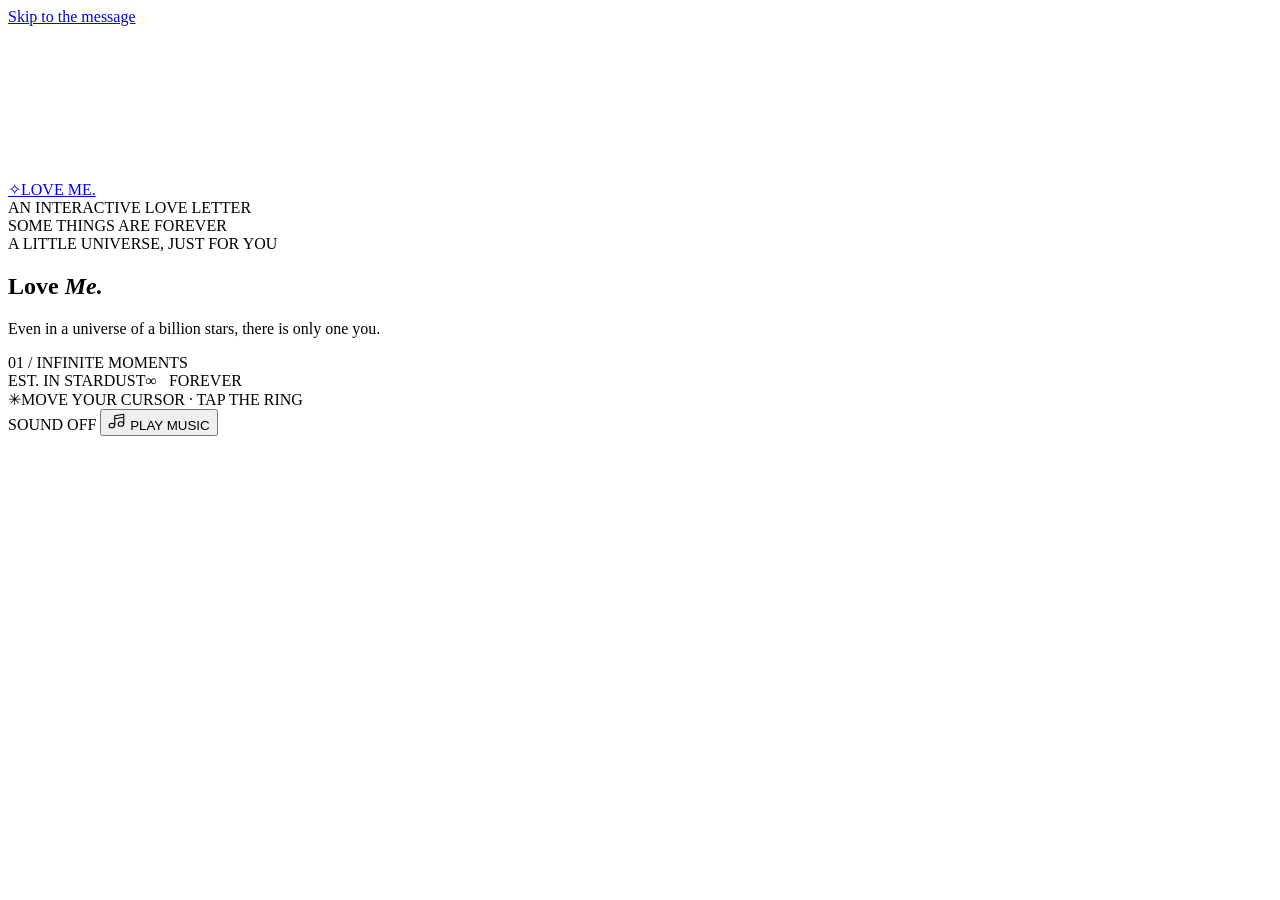
==== diamond-ring/index.html @ 7bf06d41 "Add Diamond Love Ring website: diamond-ring/index.html" ====
<!doctype html>
<html lang="en">
<head>
  <meta charset="utf-8">
  <meta name="viewport" content="width=device-width, initial-scale=1, viewport-fit=cover">
  <meta name="theme-color" content="#050608">
  <meta name="description" content="An interactive constellation of light, built around a sparkling diamond ring.">
  <title>LOVE ME — A Ring of Light</title>
  <link rel="stylesheet" href="./style.css">
  <script src="./script.js" defer></script>
</head>
<body>
  <a class="skip-link" href="#message">Skip to the message</a>
  <main class="experience" id="experience">
    <canvas id="universe" aria-hidden="true"></canvas>
    <div class="vignette" aria-hidden="true"></div>
    <div class="grain" aria-hidden="true"></div>

    <header class="topbar">
      <a class="brand" href="#message" aria-label="Love Me, homepage"><span class="brand-symbol">✧</span><span>LOVE <span class="brand-light">ME.</span></span></a>
      <div class="top-right"><span class="live-dot"></span><span>AN INTERACTIVE LOVE LETTER</span></div>
    </header>

    <section class="hero" aria-label="An animated diamond ring with stars">
      <div class="hero-topline"><span class="mini-rule"></span> SOME THINGS ARE FOREVER <span class="mini-rule"></span></div>
      <div class="stage" id="stage" role="img" aria-label="A luminous silver diamond ring, slowly revolving among drifting stars"></div>
      <div class="hero-copy" id="message">
        <span class="eyebrow">A LITTLE UNIVERSE, JUST FOR YOU</span>
        <h1>Love <em>Me.</em></h1>
        <p>Even in a universe of a billion stars, <span>there is only one you.</span></p>
      </div>
    </section>

    <div class="side-note" aria-hidden="true">01 / INFINITE MOMENTS</div>
    <div class="coordinates" aria-hidden="true"><span>EST. IN STARDUST</span><span>∞ &nbsp; FOREVER</span></div>

    <footer class="bottom-bar">
      <div class="interaction-note"><span class="spin-icon">✳</span><span>MOVE YOUR CURSOR · TAP THE RING</span></div>
      <div class="music-group">
        <span class="music-state" id="music-state" aria-live="polite">SOUND OFF</span>
        <button class="music-toggle" id="music-toggle" type="button" aria-label="Play background music" aria-pressed="false">
          <svg viewBox="0 0 24 24" aria-hidden="true" width="18" height="18"><path d="M9 18V5l12-2v13M9 9l12-2M9 18c0 1.7-1.7 3-3.8 3C3 21 1.5 19.9 1.5 18.2 1.5 16.5 3.1 15 5.2 15S9 16.3 9 18ZM21 16c0 1.7-1.7 3-3.8 3-2.1 0-3.7-1.1-3.7-2.8s1.6-3.2 3.7-3.2S21 14.3 21 16Z" fill="none" stroke="currentColor" stroke-width="1.5" stroke-linecap="round" stroke-linejoin="round"/></svg>
          <span id="music-action">PLAY MUSIC</span>
          <span class="music-bars" aria-hidden="true"><i></i><i></i><i></i></span>
        </button>
      </div>
    </footer>
    <div class="toast" id="toast" role="status" aria-live="polite"></div>
  </main>
  <noscript><p class="noscript">Enable JavaScript to enjoy the animated ring.</p></noscript>
</body>
</html>
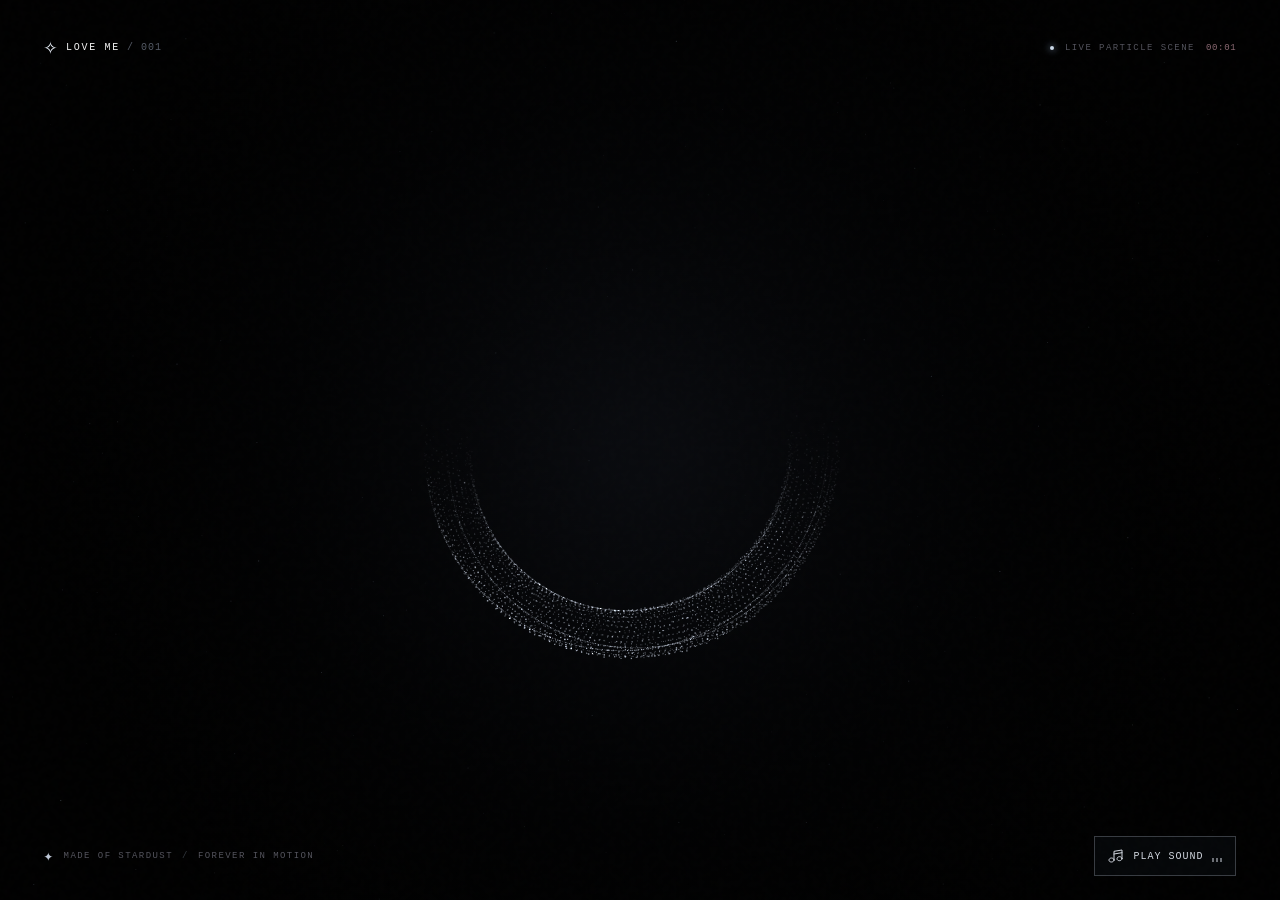
==== commit 27b007b7: "Rebuild diamond ring scene to match reference video" ====
--- a/diamond-ring/index.html
+++ b/diamond-ring/index.html
@@ -3,50 +3,348 @@
 <head>
   <meta charset="utf-8">
   <meta name="viewport" content="width=device-width, initial-scale=1, viewport-fit=cover">
-  <meta name="theme-color" content="#050608">
-  <meta name="description" content="An interactive constellation of light, built around a sparkling diamond ring.">
-  <title>LOVE ME — A Ring of Light</title>
-  <link rel="stylesheet" href="./style.css">
-  <script src="./script.js" defer></script>
+  <meta name="theme-color" content="#000000">
+  <meta name="description" content="An interactive, rotating diamond ring made of thousands of stars.">
+  <title>LOVE ME — A Ring Made of Stars</title>
+  <style>:root{color-scheme:dark;--ink:#000;--silver:#dae1ea;--subtle:#82878d}
+*{box-sizing:border-box}
+html,body{margin:0;padding:0;width:100%;height:100%;min-height:100%;background:#000;color:var(--silver)}
+body{font-family:'Courier New',Consolas,monospace;-webkit-font-smoothing:antialiased;overflow:hidden}
+button{-webkit-tap-highlight-color:transparent}button:focus-visible{outline:2px solid #d8dfe9;outline-offset:5px}
+.scene{height:100vh;height:100dvh;min-height:360px;width:100%;background:#000;overflow:hidden;position:relative;isolation:isolate}
+#universe{display:block;position:absolute;inset:0;width:100%;height:100%;z-index:0;pointer-events:none}
+.film-grain{position:absolute;inset:0;pointer-events:none;opacity:.10;z-index:1;background-image:url("data:image/svg+xml,%3Csvg viewBox='0 0 170 170' xmlns='http://www.w3.org/2000/svg'%3E%3Cfilter id='n'%3E%3CfeTurbulence type='fractalNoise' baseFrequency='.78' numOctaves='2' stitchTiles='stitch'/%3E%3C/filter%3E%3Crect width='100%25' height='100%25' filter='url(%23n)' opacity='.15'/%3E%3C/svg%3E")}
+.scene-top,.scene-bottom{position:absolute;left:clamp(18px,3.4vw,45px);right:clamp(18px,3.4vw,45px);z-index:3;display:flex;justify-content:space-between;align-items:center;gap:18px;pointer-events:none}
+.scene-top{top:clamp(22px,4vw,42px)}.scene-bottom{bottom:max(24px,calc(env(safe-area-inset-bottom) + 24px))}
+.signature{display:inline-flex;align-items:center;gap:7px;font-size:10px;letter-spacing:.17em;color:#f2f2f2;white-space:nowrap}.star-icon{font-size:23px;line-height:0;color:#eff5ff}.signature-dim{color:#555b66;letter-spacing:.1em}
+.render-state,.scene-caption{color:#54545d;font-size:9px;letter-spacing:.16em;white-space:nowrap}
+.render-state{display:flex;align-items:center;gap:11px}.time{color:#8c6b74;letter-spacing:.08em;font-variant-numeric:tabular-nums}
+.running-dot{display:inline-block;flex-shrink:0;width:4px;height:4px;border-radius:50%;background:#cbd8e8;box-shadow:0 0 7px #a8c7ed;animation:pulse 2.1s infinite}
+.hit-area{position:absolute;inset:7% 14%;z-index:2;cursor:crosshair;touch-action:pan-y}
+.scene-caption{display:flex;align-items:center;gap:9px}.scene-caption>span:first-child{font-size:16px;color:#bdc7d6}.caption-divider{color:#343a40}
+.music-toggle{pointer-events:auto;appearance:none;display:inline-flex;gap:9px;align-items:center;justify-content:center;min-height:40px;padding:10px 13px;border:1px solid rgba(207,217,234,.25);background:rgba(9,11,14,.65);color:#d1d6df;font-family:inherit;font-size:10px;letter-spacing:.1em;cursor:pointer;transition:background .2s,border-color .2s}
+.music-toggle:hover{background:#15191e;border-color:#c3d0e3}.music-toggle svg{width:16px;height:16px;flex:none}
+.bars{display:flex;align-items:flex-end;gap:2px;height:12px;opacity:.5}.bars i{height:4px;width:2px;background:currentColor}.music-toggle[aria-pressed=true] .bars{opacity:1}.music-toggle[aria-pressed=true] .bars i{animation:equalize .7s infinite alternate}.music-toggle[aria-pressed=true] .bars i:nth-child(2){animation-delay:-.24s}.music-toggle[aria-pressed=true] .bars i:nth-child(3){animation-delay:-.4s}
+.accessibility-status{position:absolute;width:1px;height:1px;overflow:hidden;clip-path:inset(50%);white-space:nowrap}
+@keyframes equalize{from{height:3px}to{height:12px}}@keyframes pulse{50%{opacity:.3}}
+@media(max-width:550px){.scene-top,.scene-bottom{left:20px;right:20px}.render-state{font-size:8px;gap:7px;letter-spacing:.04em}.render-state .running-dot{display:none}.scene-caption{font-size:8px;letter-spacing:.03em}.scene-caption .caption-divider,.scene-caption .caption-divider~*{display:none}.music-toggle{font-size:0;padding:10px 12px;gap:6px}.music-toggle #music-action{display:none}.scene-top{top:25px}.scene-bottom{bottom:max(19px,env(safe-area-inset-bottom))}}
+@media(prefers-reduced-motion:reduce){.running-dot,.bars i{animation:none!important}*{transition:none!important}}
+</style>
+
 </head>
 <body>
-  <a class="skip-link" href="#message">Skip to the message</a>
-  <main class="experience" id="experience">
+  <main class="scene" aria-label="An animated silver diamond ring, drawn with sparkling particles">
     <canvas id="universe" aria-hidden="true"></canvas>
-    <div class="vignette" aria-hidden="true"></div>
-    <div class="grain" aria-hidden="true"></div>
+    <div class="film-grain" aria-hidden="true"></div>
+    <div class="scene-top" aria-hidden="true">
+      <span class="signature"><span class="star-icon">✧</span> LOVE ME <span class="signature-dim">/ 001</span></span>
+      <span class="render-state"><span class="running-dot"></span> LIVE PARTICLE SCENE <span class="time" id="time">00:00</span></span>
+    </div>
+    <div class="hit-area" id="stage" role="img" aria-label="A rotating diamond ring made from tiny white glowing lights"></div>
+    <div class="scene-bottom">
+      <div class="scene-caption" aria-hidden="true"><span>✦</span> MADE OF STARDUST <span class="caption-divider">/</span> FOREVER IN MOTION</div>
+      <button class="music-toggle" id="music-toggle" type="button" aria-label="Play background music" aria-pressed="false">
+        <svg viewBox="0 0 24 24" aria-hidden="true"><path d="M9 18V5l12-2v13M9 9l12-2M9 18c0 1.7-1.7 3-3.8 3C3 21 1.5 19.9 1.5 18.2 1.5 16.5 3.1 15 5.2 15S9 16.3 9 18ZM21 16c0 1.7-1.7 3-3.8 3-2.1 0-3.7-1.1-3.7-2.8s1.6-3.2 3.7-3.2S21 14.3 21 16Z" fill="none" stroke="currentColor" stroke-width="1.5" stroke-linecap="round" stroke-linejoin="round"/></svg>
+        <span id="music-action">PLAY SOUND</span>
+        <span class="bars" aria-hidden="true"><i></i><i></i><i></i></span>
+      </button>
+    </div>
+    <span class="accessibility-status" id="status" role="status" aria-live="polite"></span>
+  </main>
+  <noscript>This animation requires JavaScript.</noscript>
+<script>
+/**
+ * LOVE ME / 001 — Ring of stardust
+ * Handmade particle geometry inspired by the supplied reference video.
+ * The music is original synthesized ambience, NOT the copyrighted "Love Me" recording.
+ * To play a user-supplied, licensed audio file, provide its path as TRACK_URL.
+ */
+'use strict';
+const TRACK_URL = '';
+const TAU = Math.PI * 2;
+const canvas = document.getElementById('universe');
+const stage = document.getElementById('stage');
+const clock = document.getElementById('time');
+const musicButton = document.getElementById('music-toggle');
+const musicAction = document.getElementById('music-action');
+const status = document.getElementById('status');
+const ctx = canvas.getContext('2d', {alpha:false});
+const reduced = window.matchMedia('(prefers-reduced-motion: reduce)');
+const scene = {w:0,h:0,dpr:1,t:0,prev:0,frame:0,flash:0};
+const pointer = {x:0,y:0,dx:0,dy:0};
+let seed=20261106;
+function rnd(){ seed=(Math.imul(seed,1664525)+1013904223)>>>0;return seed/4294967296; }
+function range(a,b){return a+(b-a)*rnd();}
+function clamp(x,a,b){return Math.max(a,Math.min(b,x));}
+const ring=[];
+const orbitDust=[];
+const background=[];
+const facetLines=[];
+function dot(x,y,z,part,brightness,size,reveal){
+  ring.push({x,y,z,part,brightness,size,reveal,twinkle:rnd()*TAU});
+}
+function addEdge(a,b,n,part=1){
+  facetLines.push({a,b});
+  for(let i=0;i<=n;i++){
+    const f=i/n;
+    dot(a[0]+(b[0]-a[0])*f+range(-.005,.005),a[1]+(b[1]-a[1])*f+range(-.005,.005),a[2]+(b[2]-a[2])*f,part,range(.49,.95),range(.45,1.15),3.3+range(0,1.1));
+  }
+}
+function makeGeometry(){
+  // Dense structured ring, like the rows of small glowing dots in the video.
+  // The band is a rounded metal tube, narrow edge-on and circular face-on.
+  const rows=27,around=225,R=1.00,tube=.112;
+  for(let i=0;i<rows;i++){
+    const v=TAU*(i+.25)/rows;
+    for(let j=0;j<around;j++){
+      const u=TAU*(j+(i%2)*.5)/around;
+      const radial=R+tube*Math.cos(v);
+      const x=radial*Math.sin(u)+range(-.004,.004);
+      const y=radial*Math.cos(u)+range(-.004,.004);
+      const z=.22*Math.sin(v)+range(-.012,.012);
+      const bright=range(.43,.98)*(Math.cos(v)*.16+.86);
+      const reveal=.3+((1+Math.cos(u))*1.05)+range(0,.42); // lower arc appears first
+      dot(x,y,z,0,bright,range(.53,1.32),reveal);
+    }
+  }
+  // Three silver fine beadwork lines across the ring's outer edge.
+  for(const [rr,z] of [[.89,-.055],[1.008,.22],[1.115,-.055]]){
+    for(let i=0;i<700;i++){
+      const u=TAU*i/700;
+      dot(rr*Math.sin(u),rr*Math.cos(u),z,0,range(.44,.96),range(.45,1.18),.38+(1+Math.cos(u))*1.08+range(0,.2));
+    }
+  }
+  // Four clasps lifting up to the diamond mount.
+  for(const xx of [-.27,-.12,.12,.27]){
+    addEdge([xx*.62,.94,.04],[xx,1.48,.03],42,.87);
+  }
+  // Brilliant-cut diamond: lower pointed pavilion, broad girdle, cut crown and table.
+  const n=12,low=[],wide=[],cap=[],upper=[];
+  for(let k=0;k<n;k++){
+    const a=TAU*k/n;
+    const circ=(r,y,rz)=>[r*Math.sin(a),y,rz*Math.cos(a)];
+    low.push(circ(.15,1.25,.15));
+    wide.push(circ(.42,1.58,.30));
+    cap.push(circ(.32,1.94,.24));
+    upper.push(circ(.25,2.04,.18));
+  }
+  for(let k=0;k<n;k++){
+    const nxt=(k+1)%n;
+    addEdge(wide[k],wide[nxt],30,.92);
+    addEdge(cap[k],cap[nxt],20,.84);
+    addEdge(upper[k],upper[nxt],18,.95);
+    addEdge(wide[k],cap[k],38,.89);
+    addEdge(wide[k],cap[nxt],30,.51);
+    addEdge(cap[k],upper[k],18,.73);
+    addEdge(wide[k],low[k],35,.63);
+    addEdge(low[k],[0,1.13,0],17,.66);
+  }
+  for(let i=0;i<1750;i++){
+    const a=rnd()*TAU, f=rnd();
+    const y=1.58+.46*f;
+    const r=.42-.18*f;
+    dot(r*Math.sin(a),y,Math.cos(a)*(.30-.12*f),1,range(.45,.99),range(.45,1.15),3.1+range(0,1.3));
+  }
+  for(let i=0;i<800;i++){
+    const a=rnd()*TAU, f=rnd(),r=.42*(1-f);
+    dot(r*Math.sin(a),1.58-.45*f,Math.cos(a)*.30*(1-f),1,range(.40,.93),range(.45,1.14),3.35+range(0,1.05));
+  }
+  // Floating flecks and sparse orbital dust, all behind the central silhouette.
+  for(let i=0;i<930;i++){
+    const a=rnd()*TAU;
+    orbitDust.push({a,r:range(1.33,2.8),z:range(-1.6,1.6),y:range(-.6,1.15),brightness:range(.04,.37),size:range(.3,1.25),phase:rnd()*TAU});
+  }
+  for(let i=0;i<255;i++){
+    background.push({x:rnd(),y:rnd(),brightness:range(.035,.33),size:range(.25,1.07),phase:rnd()*TAU});
+  }
+}
+makeGeometry();
+function resize(){
+  scene.w=innerWidth;scene.h=innerHeight;scene.dpr=Math.min(devicePixelRatio||1,1.65);
+  canvas.width=Math.round(scene.w*scene.dpr);
+  canvas.height=Math.round(scene.h*scene.dpr);
+  ctx.setTransform(scene.dpr,0,0,scene.dpr,0,0);
+}
+resize();addEventListener('resize',resize,{passive:true});
+function projected(x,y,z,angle,tilt,cx,cy,s){
+  const co=Math.cos(angle),si=Math.sin(angle);
+  const rx=x*co+z*si,rz=-x*si+z*co;
+  const ty=y*Math.cos(tilt)-rz*Math.sin(tilt),tz=y*Math.sin(tilt)+rz*Math.cos(tilt);
+  const perspective=4.8/(4.8-tz);
+  return {x:cx+rx*s*perspective,y:cy-ty*s*perspective,z:tz,p:perspective};
+}
+function drawCross(x,y,half,alpha){
+  ctx.fillStyle=`rgba(235,244,255,${alpha})`;
+  ctx.fillRect(x-half,y-.38,half*2,.76);
+  ctx.fillRect(x-.38,y-half,.76,half*2);
+}
+function tick(now){
+  const elapsed=scene.prev?clamp((now-scene.prev)/1000,0,.055):.016;
+  scene.prev=now;
+  if(!reduced.matches)scene.t+=elapsed;
+  else if(scene.t<6)scene.t=8;
+  scene.flash=Math.max(0,scene.flash-elapsed*.72);
+  const t=scene.t,w=scene.w,h=scene.h;
+  const cx=w*.5,cy=h*.50;
+  // More space around the object, matching the very dark reference video.
+  const scale=Math.min(w*.225,h*.219,188);
+  const angle=reduced.matches ? .12 : .25+Math.max(0,t-3)*.43+pointer.dx*.11;
+  const tilt=.075+.045*Math.cos(t*.27)+pointer.dy*.07;
+  pointer.dx+=(pointer.x-pointer.dx)*.04;
+  pointer.dy+=(pointer.y-pointer.dy)*.04;
+  ctx.globalCompositeOperation='source-over';
+  ctx.fillStyle='#000';ctx.fillRect(0,0,w,h);
+  // Extremely faint charcoal haze keeps the original's almost black stage.
+  const haze=ctx.createRadialGradient(cx,cy,scale*.2,cx,cy,scale*3.5);
+  haze.addColorStop(0,'rgba(11,13,18,.75)');haze.addColorStop(.53,'rgba(3,4,6,.34)');haze.addColorStop(1,'rgba(0,0,0,0)');
+  ctx.fillStyle=haze;ctx.fillRect(0,0,w,h);
+  for(const sp of background){
+    const bright=sp.brightness*(.72+.28*Math.sin(t*.6+sp.phase));
+    ctx.fillStyle=`rgba(159,175,196,${bright})`;
+    ctx.fillRect(sp.x*w,sp.y*h,sp.size,sp.size);
+  }
+  if(t>4.5){
+    const fade=Math.min(1,(t-4.5)/2.2);
+    ctx.lineWidth=.48;
+    for(let orbit=0;orbit<3;orbit++){
+      ctx.beginPath();
+      for(let i=0;i<=230;i++){
+        const a=TAU*i/230;
+        const rx=Math.cos(a)*(2.12+orbit*.24);
+        const ry=Math.sin(a)*(.73+orbit*.12);
+        const rz=Math.sin(a+orbit)*(.55+orbit*.22);
+        const p=projected(rx,ry,rz,t*.12+orbit*.76,.23+orbit*.27,cx,cy,scale);
+        if(i===0)ctx.moveTo(p.x,p.y);else ctx.lineTo(p.x,p.y);
+      }
+      ctx.strokeStyle=`rgba(164,183,205,${[.10,.07,.05][orbit]*fade})`;ctx.stroke();
+    }
+    ctx.globalCompositeOperation='lighter';
+    for(const particle of orbitDust){
+      const a=particle.a+t*.022+particle.phase*.06;
+      const ox=particle.r*Math.cos(a),oy=particle.y+Math.sin(a*2+particle.phase)*.1;
+      const p=projected(ox,oy,particle.z,t*.06,tilt,cx,cy,scale);
+      if(p.x<0||p.x>w||p.y<0||p.y>h)continue;
+      ctx.fillStyle=`rgba(168,185,207,${particle.brightness*fade})`;
+      ctx.fillRect(p.x,p.y,particle.size,particle.size);
+    }
+    ctx.globalCompositeOperation='source-over';
+  }
+  // Show facet wirework, much fainter than the bright silver particle surfaces.
+  if(t>3.1){
+    const fade=clamp((t-3.1)/1.3,0,1);
+    ctx.lineWidth=.45;
+    for(const line of facetLines){
+      const a=projected(...line.a,angle,tilt,cx,cy,scale),b=projected(...line.b,angle,tilt,cx,cy,scale);
+      ctx.strokeStyle=`rgba(199,213,233,${.10*fade})`;
+      ctx.beginPath();ctx.moveTo(a.x,a.y);ctx.lineTo(b.x,b.y);ctx.stroke();
+    }
+  }
+  // Render silver points. The broad rim is built progressively bottom to top.
+  ctx.globalCompositeOperation='lighter';
+  const renderEvery=w<540?2:1;
+  for(let i=0;i<ring.length;i+=renderEvery){
+    const v=ring[i];
+    if(t<v.reveal)continue;
+    const reveal=clamp((t-v.reveal)/.7,0,1);
+    const p=projected(v.x,v.y,v.z,angle,tilt,cx,cy,scale);
+    if(p.x<-3||p.x>w+3||p.y<-3||p.y>h+3)continue;
+    const specular=.7+.3*Math.cos((v.x*.45+v.z*1.4+t*.035)*3);
+    const shimmer=.76+.24*Math.sin(t*(v.part?2.6:1.6)+v.twinkle);
+    const depth=clamp(.65+p.z*.19,.55,1.15);
+    const alpha=clamp(v.brightness*specular*shimmer*depth*reveal*1.65*(1+scene.flash*.4),.05,.94);
+    const rgb=v.part?'227,235,250':'212,221,237';
+    ctx.fillStyle=`rgba(${rgb},${alpha})`;
+    const size=v.size*(w<540?1.15:1.07)*(.88+p.p*.12);
+    ctx.fillRect(p.x,p.y,size,size);
+  }
+  // A few stable optical crosses make the diamond sparkle, like the reference.
+  if(t>4){
+    for(let k=0;k<12;k++){
+      const pnt=ring[(k*733+331)%ring.length];
+      const p=projected(pnt.x,pnt.y,pnt.z,angle,tilt,cx,cy,scale);
+      const peak=Math.sin(t*1.9+k*2.2);
+      if(peak>.70)drawCross(p.x,p.y,scale*(.024+(peak-.7)*.040),clamp((peak-.7)*1.3,0,.45));
+    }
+    const gem=projected(0,1.68,.19,angle,tilt,cx,cy,scale);
+    const strength=.15+.25*(.5+.5*Math.sin(t*2.3));
+    drawCross(gem.x,gem.y,Math.min(scale*.33,40),strength);
+    drawCross(gem.x,gem.y,Math.min(scale*.09,14),strength*.85);
+  }
+  ctx.globalCompositeOperation='source-over';
+  if(scene.frame++%20===0){
+    const mm=String(Math.floor(t/60)).padStart(2,'0');
+    const ss=String(Math.floor(t%60)).padStart(2,'0');
+    clock.textContent=`${mm}:${ss}`;
+  }
+  requestAnimationFrame(tick);
+}
+requestAnimationFrame(tick);
+addEventListener('pointermove',e=>{
+  pointer.x=clamp((e.clientX/innerWidth-.5)*2,-1,1);
+  pointer.y=clamp((e.clientY/innerHeight-.5)*2,-1,1);
+},{passive:true});
+stage.addEventListener('pointerdown',()=>{scene.flash=1;},{passive:true});
 
-    <header class="topbar">
-      <a class="brand" href="#message" aria-label="Love Me, homepage"><span class="brand-symbol">✧</span><span>LOVE <span class="brand-light">ME.</span></span></a>
-      <div class="top-right"><span class="live-dot"></span><span>AN INTERACTIVE LOVE LETTER</span></div>
-    </header>
+// Original synthesized ambient soundtrack. Browsers can disallow audible autoplay;
+// the first user gesture enables it without misleading the user about music playback.
+let audioContext,master,interval,fileAudio,playing=false,chordIndex=0;
+if(TRACK_URL){fileAudio=new Audio(TRACK_URL);fileAudio.loop=true;fileAudio.volume=.32;}
+const chords=[[220,261.63,329.63,440],[174.61,220,261.63,349.23],[196,246.94,293.66,392],[164.81,196,246.94,329.63]];
+function chord(){
+  if(!audioContext||audioContext.state!=='running')return;
+  const start=audioContext.currentTime;
+  chords[chordIndex++%chords.length].forEach((freq,i)=>{
+    const osc=audioContext.createOscillator(),gain=audioContext.createGain();
+    osc.type=i===0?'sine':'triangle';osc.frequency.value=freq/2;
+    gain.gain.setValueAtTime(.00001,start);
+    gain.gain.exponentialRampToValueAtTime(i===0?.042:.019,start+1.3);
+    gain.gain.setTargetAtTime(.00001,start+2.1,1.1);
+    osc.connect(gain);gain.connect(master);
+    osc.start(start);osc.stop(start+6.2);osc.onended=()=>{osc.disconnect();gain.disconnect();};
+  });
+}
+function syncSound(){
+  musicButton.setAttribute('aria-pressed',String(playing));
+  musicButton.setAttribute('aria-label',playing?'Pause background music':'Play background music');
+  musicAction.textContent=playing?'PAUSE SOUND':'PLAY SOUND';
+}
+async function startSound(){
+  try{
+    if(fileAudio){await fileAudio.play();}
+    else{
+      if(!audioContext){
+        const AudioContextCtor=window.AudioContext||window.webkitAudioContext;
+        if(!AudioContextCtor)throw new Error('Audio unavailable');
+        audioContext=new AudioContextCtor();master=audioContext.createGain();master.gain.value=.30;
+        const filter=audioContext.createBiquadFilter();filter.type='lowpass';filter.frequency.value=870;
+        master.connect(filter);filter.connect(audioContext.destination);
+      }
+      await audioContext.resume();
+      if(!interval){chord();interval=setInterval(chord,3750);}
+    }
+    playing=true;syncSound();return true;
+  }catch(e){playing=false;syncSound();return false;}
+}
+async function stopSound(){
+  if(fileAudio)fileAudio.pause();else if(audioContext)await audioContext.suspend();
+  playing=false;syncSound();
+}
+musicButton.addEventListener('click',async e=>{
+  e.stopPropagation();
+  if(playing)await stopSound();
+  else if(!(await startSound()))status.textContent='Press play to enable audio';
+});
+// Autoplay attempt; the next real interaction retries where browsers block it.
+startSound();
+function activateAudio(e){if(!playing&&!(e.target?.closest?.('#music-toggle')))startSound();}
+document.addEventListener('pointerdown',activateAudio,{passive:true});
+document.addEventListener('keydown',activateAudio);
+document.addEventListener('visibilitychange',()=>{
+  if(!fileAudio&&audioContext&&playing){
+    if(document.hidden)audioContext.suspend();else audioContext.resume().catch(()=>{});
+  }
+});
 
-    <section class="hero" aria-label="An animated diamond ring with stars">
-      <div class="hero-topline"><span class="mini-rule"></span> SOME THINGS ARE FOREVER <span class="mini-rule"></span></div>
-      <div class="stage" id="stage" role="img" aria-label="A luminous silver diamond ring, slowly revolving among drifting stars"></div>
-      <div class="hero-copy" id="message">
-        <span class="eyebrow">A LITTLE UNIVERSE, JUST FOR YOU</span>
-        <h1>Love <em>Me.</em></h1>
-        <p>Even in a universe of a billion stars, <span>there is only one you.</span></p>
-      </div>
-    </section>
-
-    <div class="side-note" aria-hidden="true">01 / INFINITE MOMENTS</div>
-    <div class="coordinates" aria-hidden="true"><span>EST. IN STARDUST</span><span>∞ &nbsp; FOREVER</span></div>
-
-    <footer class="bottom-bar">
-      <div class="interaction-note"><span class="spin-icon">✳</span><span>MOVE YOUR CURSOR · TAP THE RING</span></div>
-      <div class="music-group">
-        <span class="music-state" id="music-state" aria-live="polite">SOUND OFF</span>
-        <button class="music-toggle" id="music-toggle" type="button" aria-label="Play background music" aria-pressed="false">
-          <svg viewBox="0 0 24 24" aria-hidden="true" width="18" height="18"><path d="M9 18V5l12-2v13M9 9l12-2M9 18c0 1.7-1.7 3-3.8 3C3 21 1.5 19.9 1.5 18.2 1.5 16.5 3.1 15 5.2 15S9 16.3 9 18ZM21 16c0 1.7-1.7 3-3.8 3-2.1 0-3.7-1.1-3.7-2.8s1.6-3.2 3.7-3.2S21 14.3 21 16Z" fill="none" stroke="currentColor" stroke-width="1.5" stroke-linecap="round" stroke-linejoin="round"/></svg>
-          <span id="music-action">PLAY MUSIC</span>
-          <span class="music-bars" aria-hidden="true"><i></i><i></i><i></i></span>
-        </button>
-      </div>
-    </footer>
-    <div class="toast" id="toast" role="status" aria-live="polite"></div>
-  </main>
-  <noscript><p class="noscript">Enable JavaScript to enjoy the animated ring.</p></noscript>
+</script>
 </body>
 </html>
